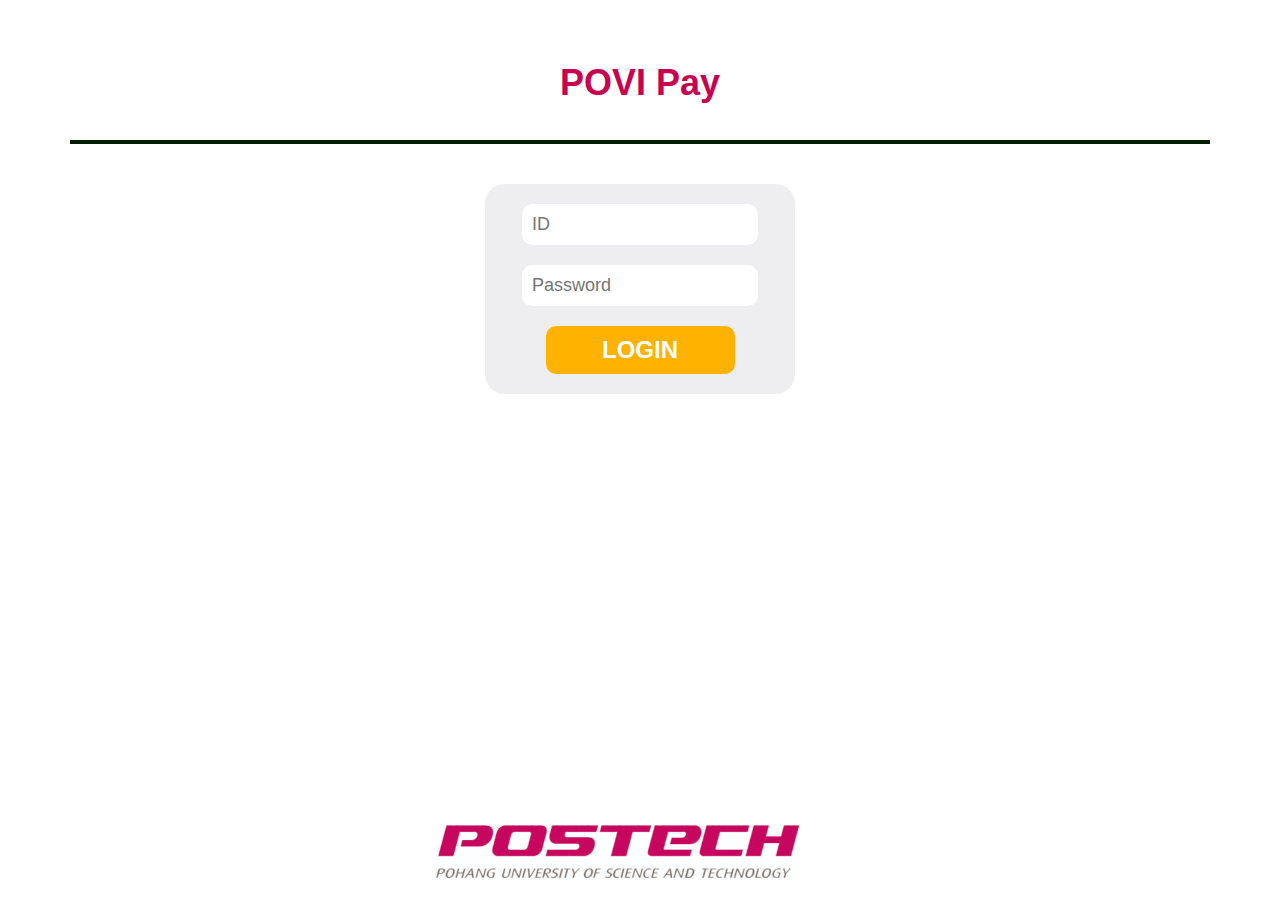
==== index.html @ 83d81173 "Update index.html" ====
<!DOCTYPE html>
<html>
  <head>
    <meta charset="utf-8">
    <meta name="viewport" content="width=device-width, initial-scale=1.0"/>
    <link rel="stylesheet" href="main.css">
    <link rel="shortcut icon" href="image/lock.ico" type="image/x-icon">
    <link rel="icon" href="image/lock.ico" type="image/x-icon">
    <title>LOGIN</title>
  </head>

  <body>
    <div align="center">
      <br>
      <p class="title">POVI Pay</p>
      <hr color="rgb(102, 102, 92)" class="line">

      <div class="login-box" align="center"> 
        <form action="/menu.html" method="GET">
          <input type="text" id="user-id" class="text" placeholder="ID">
          <input type="password" id="user-password" class="text" placeholder="Password">
          <input type="submit" align="center" value="LOGIN" class="submit"> 
        </form>  
      </div>
    </div>
    
    <div align="center" class="footer">
      <img  src="image/POSTECH_로고_02.jpg" alt="POSTECH" width="30%">
      <br><br>
    </div>
  </body>

</html>
---- main.css ----
* {
    font-family: sans-serif;
}

.line{
    width: 90%;
    height: 2px;
}

.login-box {
    width: 270px;
    background-color: #EEEEF0;
    margin-right: auto;
    margin-left: auto;
    margin-top: 40px;
    padding: 20px;
    text-align: center;
    border: none;
    border-radius: 20px;
}

.title{
    font-size: 36px;
    color: rgb(200,1,80);
    font-weight: bold;
}

.text {
    font-size: 18px;
    padding: 10px;
    border: none;
    width: 80%;
    margin-bottom: 20px;
    border-radius: 10px;
}

.submit {
    font-size: 24px;
    font-weight: bold;
    font-family: sans-serif;
    color: white;
    border: none;
    padding: 10px;
    width: 70%;
    background-color: rgb(255, 179, 0);
    border-radius: 10px;
}

.footer {
    position: fixed;
    bottom: 0px;
}

.button-back{
    font-size: 24px;
    font-weight: bold;
    color: white;
    border: none;
    padding: 4px;
    width: 270px;
    background-color: rgb(255, 179, 0);
    border-radius: 10px;
    margin-top: 20px;
    margin-bottom: 20px;
}

.table {
    border-radius: 20px;
}

.block {
    width: 140px;
    border-radius: 20px;
    background-color:bgcolor="#EEEEF0";
}
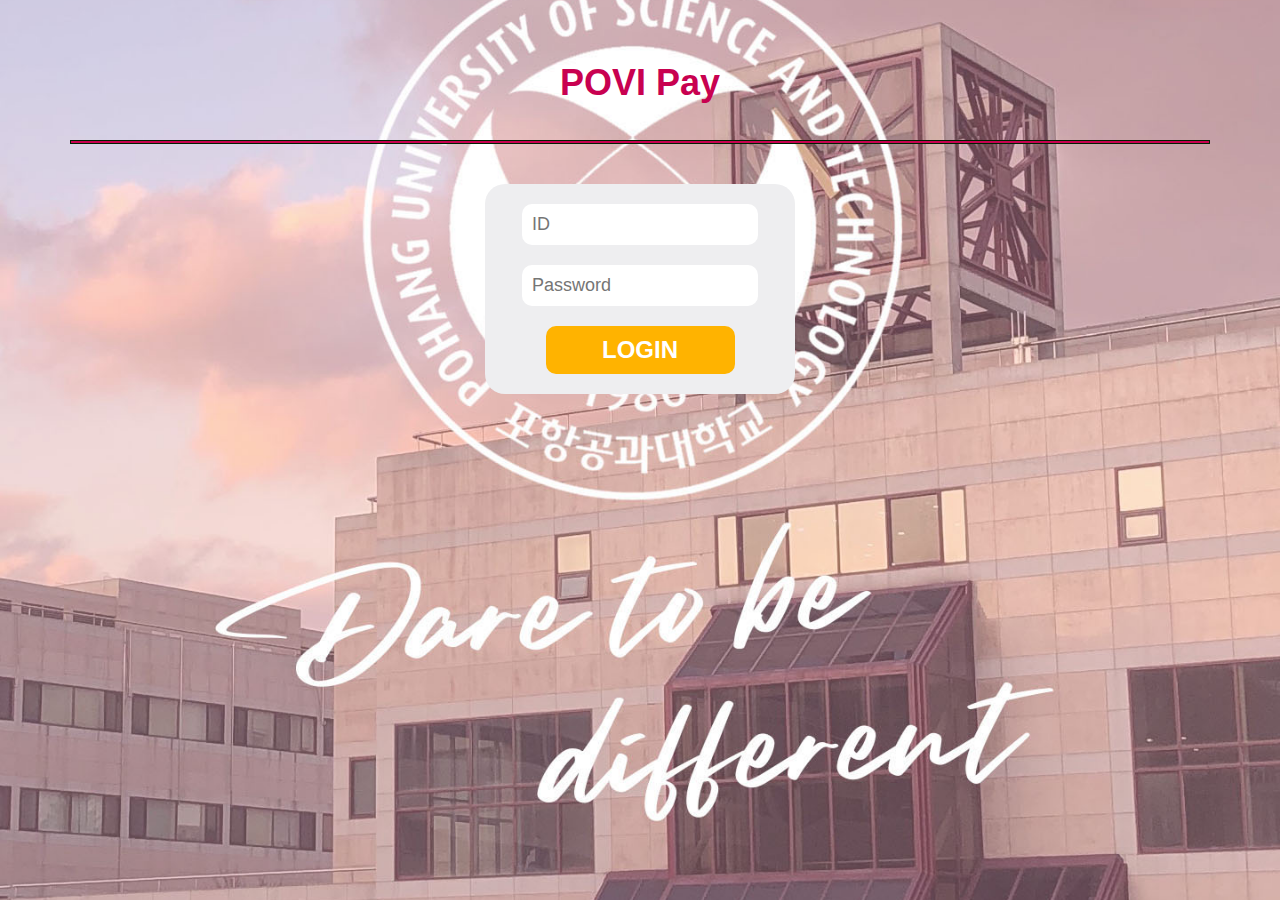
==== commit 259dc700: "하단 로고 이미지 삭제" ====
--- a/index.html
+++ b/index.html
@@ -3,7 +3,7 @@
   <head>
     <meta charset="utf-8">
     <meta name="viewport" content="width=device-width, initial-scale=1.0"/>
-    <link rel="stylesheet" href="main.css">
+    <link rel="stylesheet" href="css/main.css">
     <link rel="shortcut icon" href="image/lock.ico" type="image/x-icon">
     <link rel="icon" href="image/lock.ico" type="image/x-icon">
     <title>LOGIN</title>
@@ -15,19 +15,15 @@
       <p class="title">POVI Pay</p>
       <hr color="rgb(102, 102, 92)" class="line">
 
-      <div class="login-box" align="center"> 
-        <form action="/menu.html" method="GET">
-          <input type="text" id="user-id" class="text" placeholder="ID">
+      <div class="login-box" align="center">
+        <form action="menu.html" method="GET">
+          <input type="text" name="user-id" value="" class="text" placeholder="ID">
           <input type="password" id="user-password" class="text" placeholder="Password">
-          <input type="submit" align="center" value="LOGIN" class="submit"> 
-        </form>  
+          <input type="submit" align="center" value="LOGIN" class="submit">
+        </form>
       </div>
     </div>
-    
-    <div align="center" class="footer">
-      <img  src="image/POSTECH_로고_02.jpg" alt="POSTECH" width="30%">
-      <br><br>
-    </div>
+
   </body>
 
 </html>
--- a/css/main.css
+++ b/css/main.css
@@ -0,0 +1,83 @@
+* {
+    font-family: sans-serif;
+}
+
+body{
+  background-image: url('../image/background_img.jpg');
+  background-size: cover;
+  height: 812px;
+  background-position: center;
+}
+
+.line{
+    width: 90%;
+    height: 2px;
+    background-color: rgb(200, 1, 80);
+}
+
+.login-box {
+    width: 270px;
+    background-color: #EEEEF0;
+    margin-right: auto;
+    margin-left: auto;
+    margin-top: 40px;
+    padding: 20px;
+    text-align: center;
+    border: none;
+    border-radius: 20px;
+}
+
+.title{
+    font-size: 36px;
+    color: rgb(200,1,80);
+    font-weight: bold;
+}
+
+.text {
+    font-size: 18px;
+    padding: 10px;
+    border: none;
+    width: 80%;
+    margin-bottom: 20px;
+    border-radius: 10px;
+}
+
+.submit {
+    font-size: 24px;
+    font-weight: bold;
+    font-family: sans-serif;
+    color: white;
+    border: none;
+    padding: 10px;
+    width: 70%;
+    background-color: rgb(255, 179, 0);
+    border-radius: 10px;
+}
+
+.footer {
+    position: fixed;
+    bottom: 0px;
+}
+
+.button-back{
+    font-size: 24px;
+    font-weight: bold;
+    color: white;
+    border: none;
+    padding: 4px;
+    width: 270px;
+    background-color: rgb(255, 179, 0);
+    border-radius: 10px;
+    margin-top: 20px;
+    margin-bottom: 20px;
+}
+
+.table {
+    border-radius: 20px;
+}
+
+.block {
+    width: 140px;
+    border-radius: 20px;
+    background-color:bgcolor="#EEEEF0";
+}
